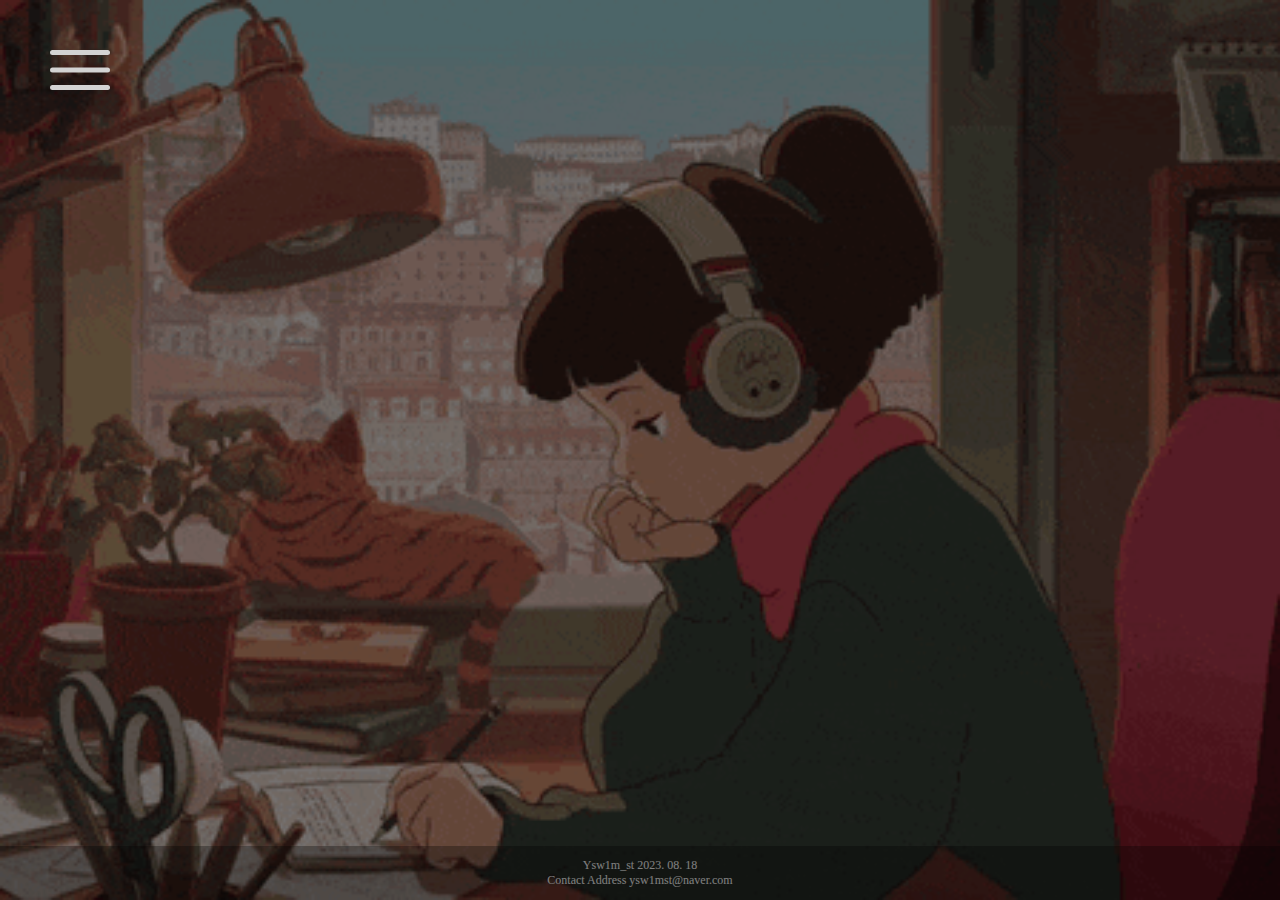
==== index.html @ f8e34bbe "Update index.html" ====
<!DOCTYPE html>
<html>
    <title>Dev Swimming</title>

<head>
    <link rel="stylesheet" href="css/style.css">
    <link href="https://fonts.googleapis.com/icon?family=Material+Icons" rel="stylesheet">
    <style>
        body {
            background-image: url('img/study00.gif');
            background-size: cover;
        }
    </style>
</head>
   <body>
        <script src="javascript/indexmain.js"></script>
        <div class="overlay"></div>
        <div class="text" id="secondText">
            <p>Welcome to <br>
                Ysw1m_st Space!</p>
        </div>
        <div class="text" id="thirdText">
            <p>ようこそ!<br>
                Ysw1m_st の<br>
                くうかんへ!</p>
        </div>
        <div class="text" id="firstText">
            <p>어서오세요.
                <br>Ysw1m_st의 공간입니다.</p>
        </div>
        <div class="text" id="fourthText">
            <p>Bienvenidos.
                <br>Es un espacio de Ysw1m_st.</p>
        </div>





    <div class="footer">
        <p>Ysw1m_st 2023. 08. 18<br>
        Contact Address ysw1mst@naver.com<br>
        </p>
    </div>

    <input type="checkbox" id="menuicon">
    <label for="menuicon">
        <span></span>
        <span></span>
        <span></span>
    </label>
    <div class="sidebar">
    <ul>
        <li><a href="#">소개</a></li>
        <li><a href="#">HTML / CSS</a></li>
        <li><a href="#">CS</a></li>
        <li><a href="#">JAVA / SPRING</a></li>
        <li><a href="#">Python</a></li>
        <li><a href="#">LIFE</a></li>
        <li><a href="https://github.com/Ysw1mst">Git Hub</a></li>
        <li><a href="https://www.instagram.com/ysw1m_st/">Instargram</a></li>
        <li><a href="#">Guest Book</a></li>
   </ul>
       </div>


<script>
function startAnimation() {
    const textElements = document.querySelectorAll('.text');

    textElements.forEach((element, index) => {
        element.style.animation = 'none';
        void element.offsetWidth;
        element.style.animation = null;
    });
}


startAnimation();


setInterval(startAnimation, 12000);

</script>

</body>
</html>
---- css/style.css ----
/* 배경 이미지 스타일 */
body {
    margin: 0;
    padding: 0;
    background-image: url('img/study00.gif');
    background-size: cover;
    background-repeat: no-repeat;
    background-position: center;
    background-attachment: fixed;
}

/* 반투명한 배경 스타일 */
.overlay {
    position: absolute;
    top: 0;
    left: 0;
    width: 100%;
    height: 100%;
    background-color: rgba(0, 0, 0, 0.5);
    z-index: 1;
    pointer-events: none;
}

/* 문구 스타일 */
.text {
    position: absolute;
    top: 50%;
    left: 50%;
    transform: translate(-50%, -50%);
    color: seashell;
    font-size: 100px;
    text-align: center;
    z-index: 2;
}

/* 푸터 스타일 */
.footer {
    position: absolute;
    bottom: 0;
    width: 100%;
    background-color: rgba(0.1, 0, 0, 0.3);
    color: white;
    font-size: 12px;
    text-align: center;
}

@keyframes fadeInUp {
    0% {
        opacity: 0;
        transform: translate3d(0%, 0%, 0%);
    }
    to {
        opacity: 1;
        transform: translateZ(1);
    }
}

.text {
    position: absolute;
    top: 50%;
    left: 50%;
    transform: translate(-50%, -50%);
    color: seashell;
    font-size: 75px;
    text-align: center;
    z-index: 2;
    opacity: 0;
    animation-fill-mode: forwards;
    animation: fadeInUp 2.5s;
}

.text#secondText {
    animation-delay: 2.5s;
}

.text#thirdText {
    animation-delay: 5s;

}



input[id="menuicon"] {
    display: none;
    z-index: 2;
}

input[id="menuicon"] + label {
    cursor: pointer;
    display: block;
    width: 60px;
    height: 40px;
    position:fixed;
    margin: 50px;
    z-index: 3;
}

input[id="menuicon"] + label span {
    display: block;
    position: absolute;
    width: 100%;
    height: 5px;
    border-radius: 30px;
    background-color: lightgray;
    transition: all .35s;
}

input[id="menuicon"] + label span:nth-child(1) {
    top: 0;
}

input[id="menuicon"] + label span:nth-child(2) {
    top: 50%;
    transform: translateY(-50%);
}

input[id="menuicon"] + label span:nth-child(3) {
    bottom: 0;
}

input[id="menuicon"]:checked + label span:nth-child(1) {
    top: 50%;
    transform: translateY(-50%) rotate(45deg);
}

input[id="menuicon"]:checked + label span:nth-child(2) {
    opacity: 0;
}

input[id="menuicon"]:checked + label span:nth-child(3) {
    bottom: 50%;
    transform: translateY(50%) rotate(-45deg);
}

div[class = "sidebar"] {
    width:400px;
    height:100%;
    background-color:white;
    position:fixed;
    top:0;
    left:-400px;
    z-index:1;
    transition:all .35s;
}

input[id="menuicon"]:checked + label + div {
    left:0
}
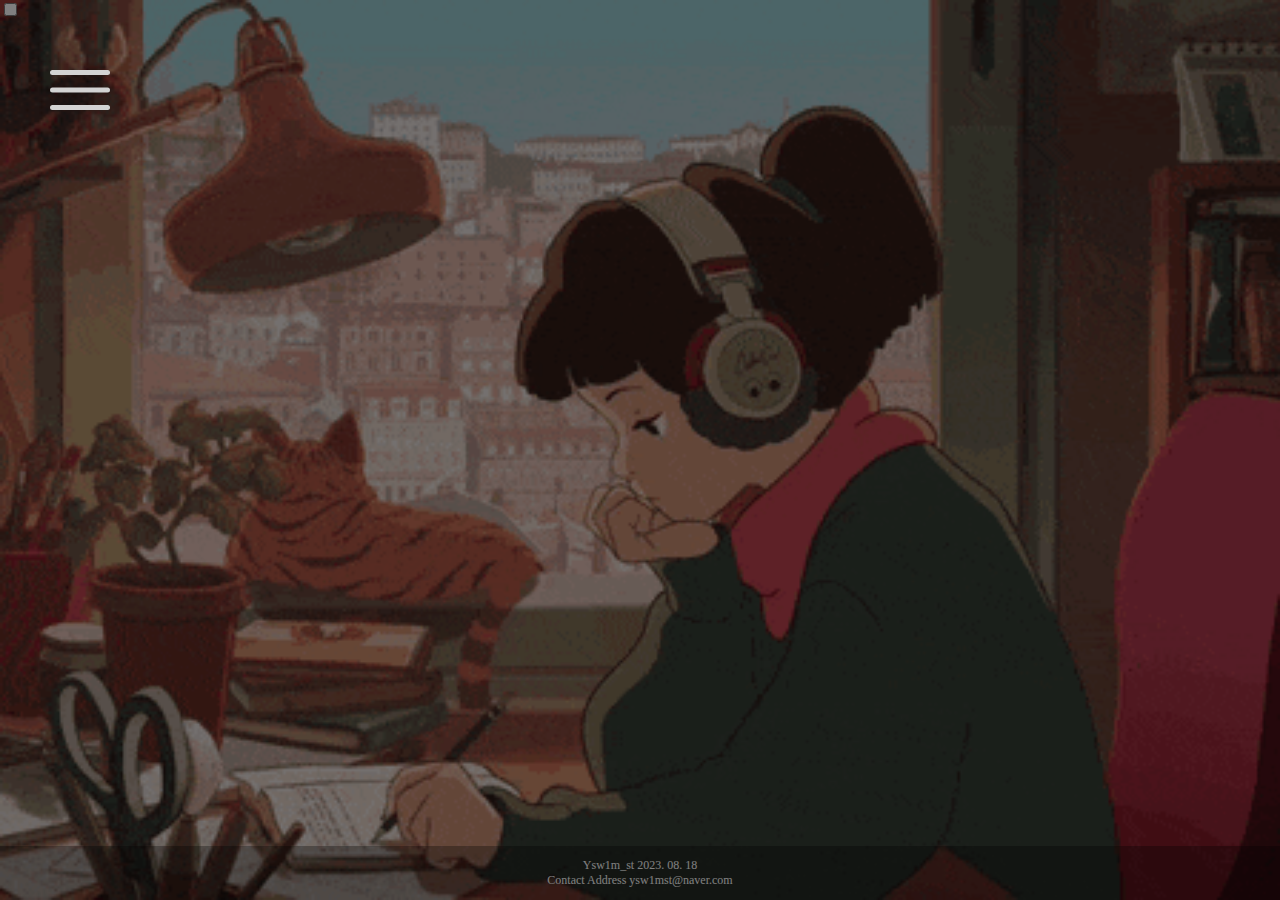
==== commit ea7cb35f: "12" ====
--- a/index.html
+++ b/index.html
@@ -54,11 +54,19 @@
         <li><a href="#">소개</a></li>
         <li><a href="#">HTML / CSS</a></li>
         <li><a href="#">CS</a></li>
+<<<<<<< HEAD
+        <li><a href="#">JAVA</a></li>
+        <li><a href="#">Python</a></li>
+        <li><a href="#">LIFE</a></li>
+        <li><a href="#">Git Hub</a></li>
+        <li><a href="#">Instargram</a></li>
+=======
         <li><a href="#">JAVA / SPRING</a></li>
         <li><a href="#">Python</a></li>
-        <li><a href="#">LIFE</a></li>
-        <li><a href="https://github.com/Ysw1mst">Git Hub</a></li>
-        <li><a href="https://www.instagram.com/ysw1m_st/">Instargram</a></li>
+        <li><a href="https://blog.naver.com/ysw1mst"target="_blank">LIFE</a></li>
+        <li><a href="https://github.com/Ysw1mst"target="_blank">Git Hub</a></li>
+        <li><a href="https://www.instagram.com/ysw1m_st/"target="_blank">Instargram</a></li>
+>>>>>>> origin/main
         <li><a href="#">Guest Book</a></li>
    </ul>
        </div>
--- a/css/style.css
+++ b/css/style.css
@@ -44,6 +44,79 @@
     text-align: center;
 }
 
+div[class = "sidebar"] {
+    width:250px;
+    height:100%;
+    background-color:black;
+    position:fixed;
+    top:0;
+    left:-400px;
+    z-index:1;
+    transition:all 1s;
+    padding: 5px 0px 5px 15px;
+}
+
+.sidebar li a::before {
+    margin-right: 40px; /* 아이콘과 메뉴 이름 사이의 우측 여백 조절 */
+}
+
+.sidebar li a {
+    display: flex; /* 아이콘과 텍스트를 가로로 나란히 정렬 */
+    align-items: center;
+}
+
+
+.sidebar ul {
+    list-style: none;
+    margin: 0;
+    padding: 0;
+}
+.sidebar a, .sidebar > label {
+    display: block;
+    height: 20px;
+    padding: 20px;
+    cursor: pointer;
+    color: white;
+    text-decoration: none;
+}
+
+.sidebar a:hover {
+    color: #000;
+}
+.sidebar ul li:hover, .sidebar > label:hover {
+    background-color: #fff;
+    color: #000;
+    border-radius: 10px;
+}
+
+.sidebar #expand-sidebar:not(:checked) ~ ul { /* 데스크탑 화면에서도 메뉴를 접었더 펼칠 수 있음 */
+    display: none;
+}
+
+.sidebar ::before{
+    font-family: 'Material Icons';
+    font-size: 2.0em;
+    float: left;
+    clear: left;
+}
+.sidebar label::before{ content: '\e5d2'; }
+.sidebar li:nth-child(1) a::before{ content: '\f02e'; }
+.sidebar li:nth-child(2) a::before{ content: '\eb7e'; }
+.sidebar li:nth-child(3) a::before{ content: '\eb93'; }
+.sidebar li:nth-child(4) a::before{ content: '\eb7c'; }
+.sidebar li:nth-child(5) a::before{ content: '\e54f'; }
+.sidebar li:nth-child(6) a::before{ content: '\e57b'; }
+.sidebar li:nth-child(7) a::before{ content: '\e9f4'; }
+.sidebar li:nth-child(8) a::before{ content: '\e0e5'; }
+.sidebar li:nth-child(9) a::before{ content: '\e1c5'; }
+
+
+
+ul {
+    /* 다른 스타일 속성들을 설정할 수 있음 */
+}
+
+
 @keyframes fadeInUp {
     0% {
         opacity: 0;
@@ -61,22 +134,38 @@
     left: 50%;
     transform: translate(-50%, -50%);
     color: seashell;
-    font-size: 75px;
+    font-size: 70px;
     text-align: center;
     z-index: 2;
     opacity: 0;
     animation-fill-mode: forwards;
-    animation: fadeInUp 2.5s;
+    animation: fadeInUp 3.0s;
 }
 
 .text#secondText {
-    animation-delay: 2.5s;
+    animation-delay: 3.0s;
 }
 
 .text#thirdText {
+<<<<<<< HEAD
     animation-delay: 5s;
 
 }
+
+
+=======
+    animation-delay: 6s;
+}
+.text#fourthText {
+    animation-delay: 9.0s;
+}
+
+
+
+li:first-child {
+    margin-top: 150px; /* 각 메뉴 항목 위쪽에 100px 여백 추가 */
+}
+>>>>>>> origin/main
 
 
 
@@ -132,16 +221,7 @@
     transform: translateY(50%) rotate(-45deg);
 }
 
-div[class = "sidebar"] {
-    width:400px;
-    height:100%;
-    background-color:white;
-    position:fixed;
-    top:0;
-    left:-400px;
-    z-index:1;
-    transition:all .35s;
-}
+
 
 input[id="menuicon"]:checked + label + div {
     left:0
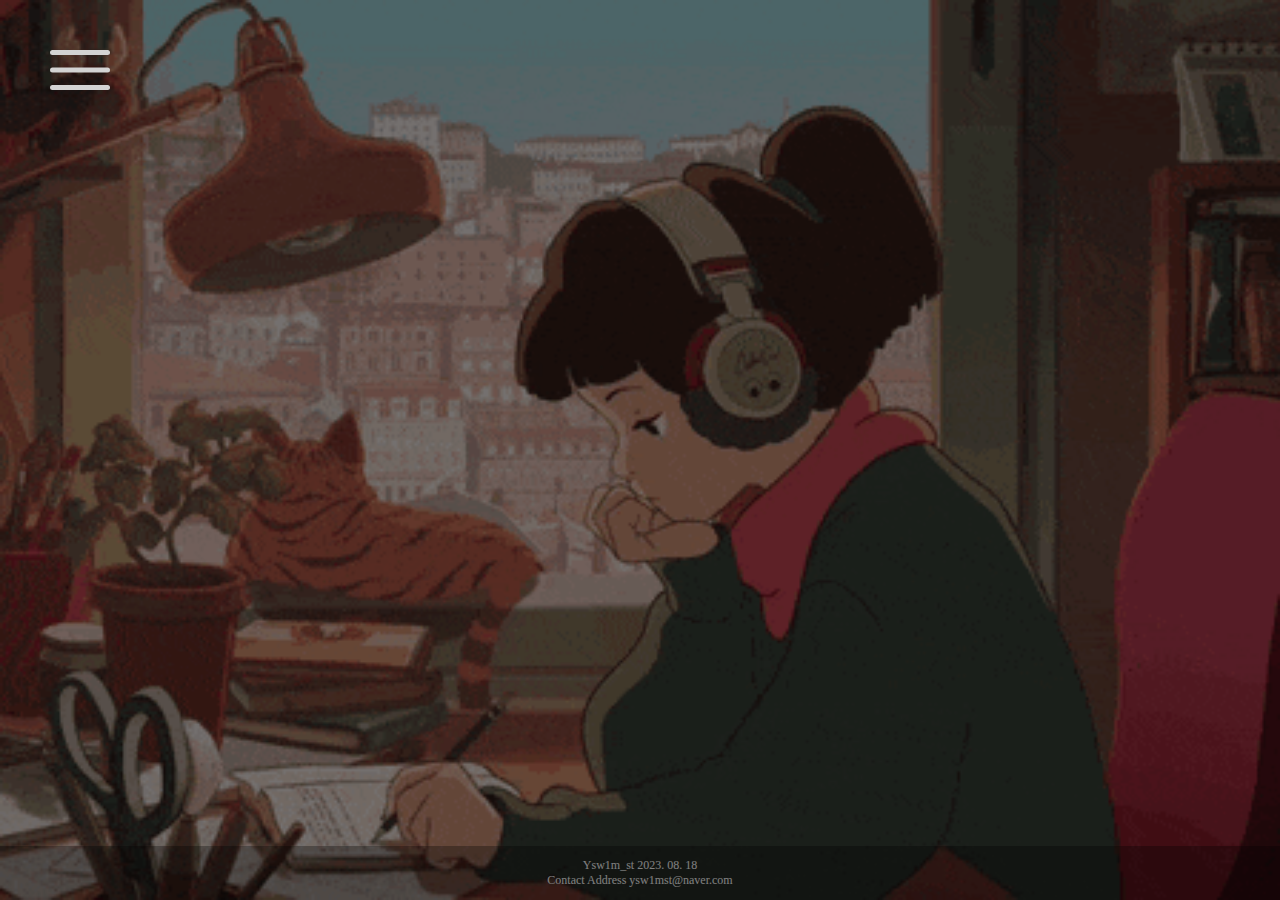
==== commit 7867c421: "Update index.html" ====
--- a/index.html
+++ b/index.html
@@ -15,23 +15,31 @@
    <body>
         <script src="javascript/indexmain.js"></script>
         <div class="overlay"></div>
-        <div class="text" id="secondText">
-            <p>Welcome to <br>
+        <div class="text" id="firstText">
+            <p>Welcome to<br>
                 Ysw1m_st Space!</p>
         </div>
+
+        <div class="text" id="secondText">
+            <p>어서오세요<br>
+                Ysw1m_st<br>
+                블로그 입니다!</p>
+        </div>
+
         <div class="text" id="thirdText">
             <p>ようこそ!<br>
                 Ysw1m_st の<br>
                 くうかんへ!</p>
         </div>
-        <div class="text" id="firstText">
-            <p>어서오세요.
-                <br>Ysw1m_st의 공간입니다.</p>
+        <div class="text" id="fourthText">
+            <p>공사중 입니다.<br>
+                It's still in production.<br>
+                ブログ工事中</p>
         </div>
-        <div class="text" id="fourthText">
-            <p>Bienvenidos.
-                <br>Es un espacio de Ysw1m_st.</p>
-        </div>
+
+
+
+
 
 
 
@@ -51,22 +59,14 @@
     </label>
     <div class="sidebar">
     <ul>
-        <li><a href="#">소개</a></li>
+        <li><a href="./Blog/Me.html">소개</a></li>
         <li><a href="#">HTML / CSS</a></li>
         <li><a href="#">CS</a></li>
-<<<<<<< HEAD
-        <li><a href="#">JAVA</a></li>
-        <li><a href="#">Python</a></li>
-        <li><a href="#">LIFE</a></li>
-        <li><a href="#">Git Hub</a></li>
-        <li><a href="#">Instargram</a></li>
-=======
         <li><a href="#">JAVA / SPRING</a></li>
         <li><a href="#">Python</a></li>
         <li><a href="https://blog.naver.com/ysw1mst"target="_blank">LIFE</a></li>
         <li><a href="https://github.com/Ysw1mst"target="_blank">Git Hub</a></li>
         <li><a href="https://www.instagram.com/ysw1m_st/"target="_blank">Instargram</a></li>
->>>>>>> origin/main
         <li><a href="#">Guest Book</a></li>
    </ul>
        </div>
--- a/css/style.css
+++ b/css/style.css
@@ -147,13 +147,9 @@
 }
 
 .text#thirdText {
-<<<<<<< HEAD
-    animation-delay: 5s;
-
-}
-
-
-=======
+
+
+
     animation-delay: 6s;
 }
 .text#fourthText {
@@ -163,9 +159,8 @@
 
 
 li:first-child {
-    margin-top: 150px; /* 각 메뉴 항목 위쪽에 100px 여백 추가 */
-}
->>>>>>> origin/main
+    margin-top: 150px;
+}
 
 
 
